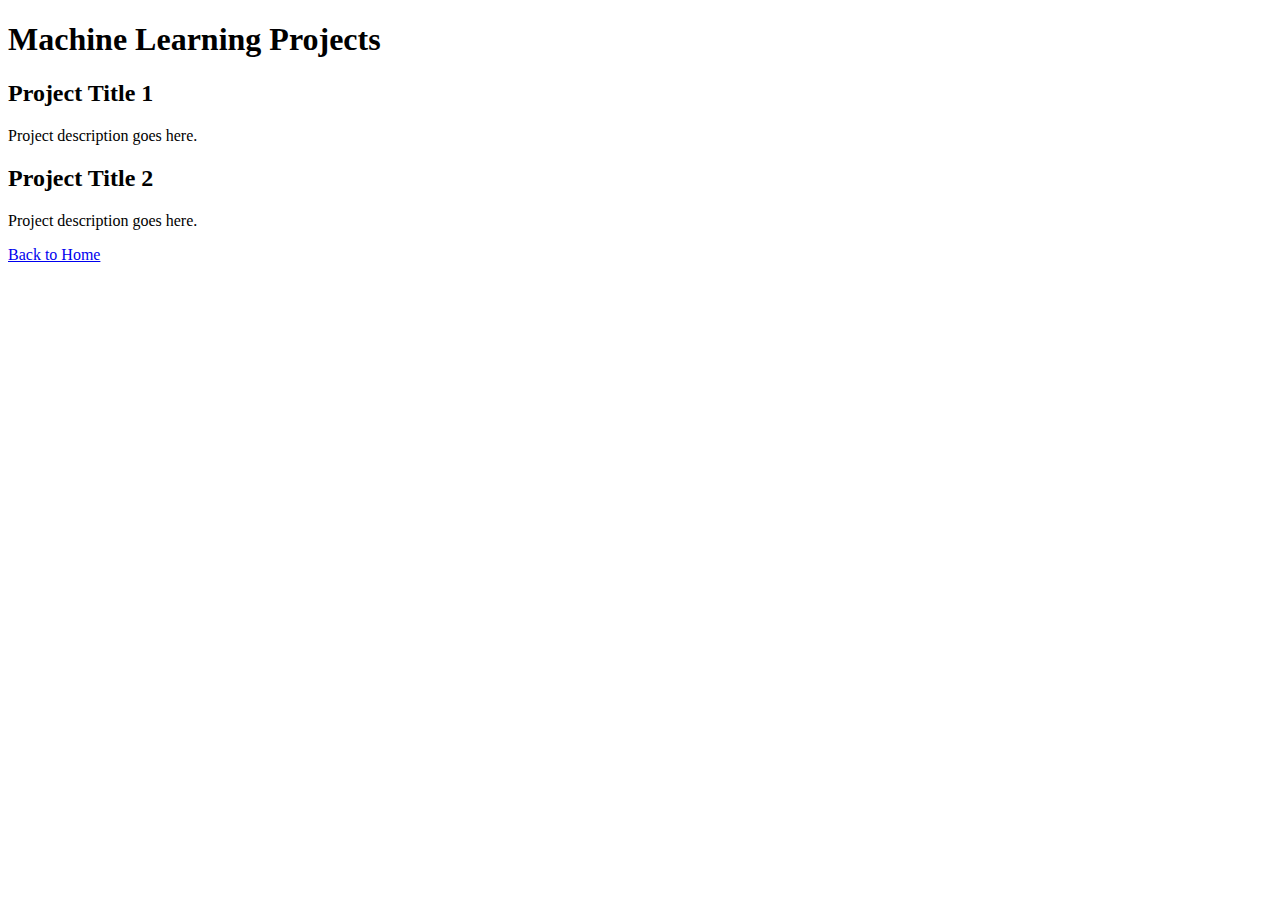
==== projects/ml.html @ 89b2ec48 "initial commit" ====
<!DOCTYPE html>
<html lang="en">
<head>
    <meta charset="UTF-8">
    <meta name="viewport" content="width=device-width, initial-scale=1.0">
    <title>Machine Learning Projects</title>
    <link rel="stylesheet" href="style.css">
</head>
<body>
    <h1>Machine Learning Projects</h1>
    <div class="projects-container">
        <!-- Add your projects here -->
        <div class="project">
            <h2>Project Title 1</h2>
            <p>Project description goes here.</p>
        </div>
        <div class="project">
            <h2>Project Title 2</h2>
            <p>Project description goes here.</p>
        </div>
    </div>
    <a href="index.html">Back to Home</a>
</body>
</html>
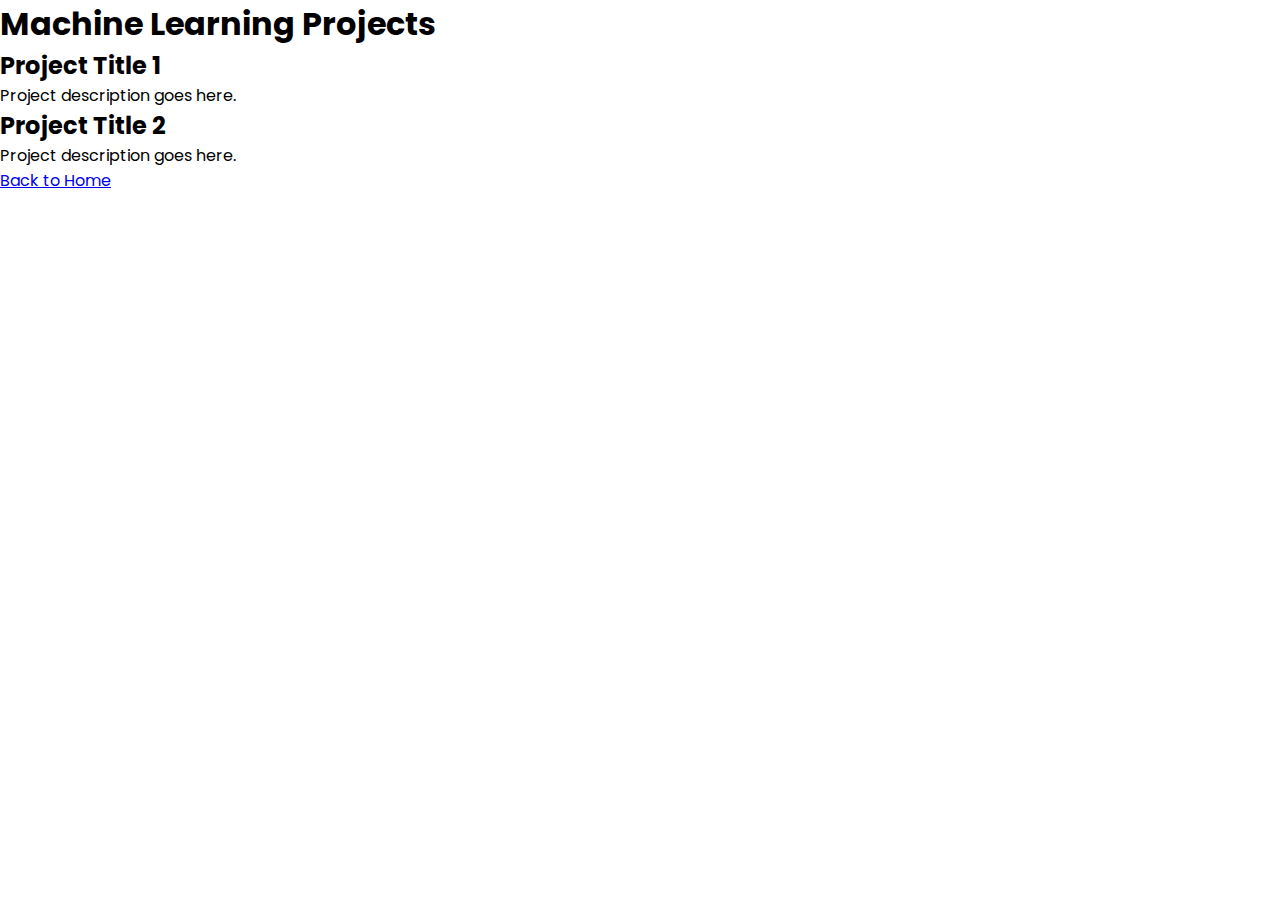
==== commit c325ab96: "updated" ====
--- a/projects/ml.html
+++ b/projects/ml.html
@@ -4,7 +4,8 @@
     <meta charset="UTF-8">
     <meta name="viewport" content="width=device-width, initial-scale=1.0">
     <title>Machine Learning Projects</title>
-    <link rel="stylesheet" href="style.css">
+    <link rel="stylesheet" href="styles.css">
+    <link href='https://unpkg.com/boxicons@2.1.1/css/boxicons.min.css' rel='stylesheet'>
 </head>
 <body>
     <h1>Machine Learning Projects</h1>
--- a/projects/styles.css
+++ b/projects/styles.css
@@ -0,0 +1,93 @@
+/*<<<<<<<<<<<<---------------------------->>>>>>>>>>>>>>>>  */
+/* ===== Google Font Import - Poppins ===== */
+@import url('https://fonts.googleapis.com/css2?family=Poppins:wght@200;300;400;500;600&display=swap');
+*{
+    margin: 0;
+    padding: 0;
+    box-sizing: border-box;
+    font-family: 'Poppins', sans-serif;
+}
+.heading h1{
+    margin: 20px 0 !important;
+    font-family: Arial, sans-serif !important;
+    text-align: center !important;
+    padding: 0;
+}
+.heading a {
+    display: block;
+    text-decoration: none;
+    color: blue;
+    margin: 20px 0 !important;
+    font-family: Arial, sans-serif !important;
+    text-align: center !important;
+    padding: 0;
+}
+.container{
+    position: relative;
+    min-height: 100vh;
+    max-width: 1000px;
+    width: 100%;
+    margin: 0 auto;
+    padding: 40px 20px;
+}
+.container .search-box{
+    position: relative;
+    height: 42px;
+    max-width: 400px;
+    margin: 0 auto;
+    margin-bottom: 40px;
+}
+.search-box input{
+    position: absolute;
+    height: 100%;
+    width: 100%;
+    outline: none;
+    border: none;
+    background-color: #323334;
+    padding: 0 15px 0 45px;
+    color: #fff;
+    border-radius: 6px;
+}
+.search-box i{
+    position: absolute;
+    z-index: 2;
+    color: #999;
+    top: 50%;
+    left: 15px;
+    font-size: 20px;
+    transform: translateY(-50%);
+}
+.container .images .image-box{
+    position: relative;
+    height: 300px;
+    width: 210px;
+    border-radius: 6px;
+    overflow: hidden;
+}
+.images{
+    width: 100%;
+    display: flex;
+    justify-content: center;
+    flex-wrap: wrap;
+}
+.images .image-box{
+    margin: 8px;
+}
+.images .image-box img{
+    height: 100%;
+    width: 100%;
+    border-radius: 6px;
+    transition: transform 0.2s linear;
+}
+.image-box:hover img{
+    transform: scale(1.05);
+}
+.image-box h6{
+    position: absolute;
+    bottom: 10px;
+    left: 10px;
+    color: #fff;
+    font-size: 12px;
+    font-weight: 400;
+    text-transform: capitalize;
+}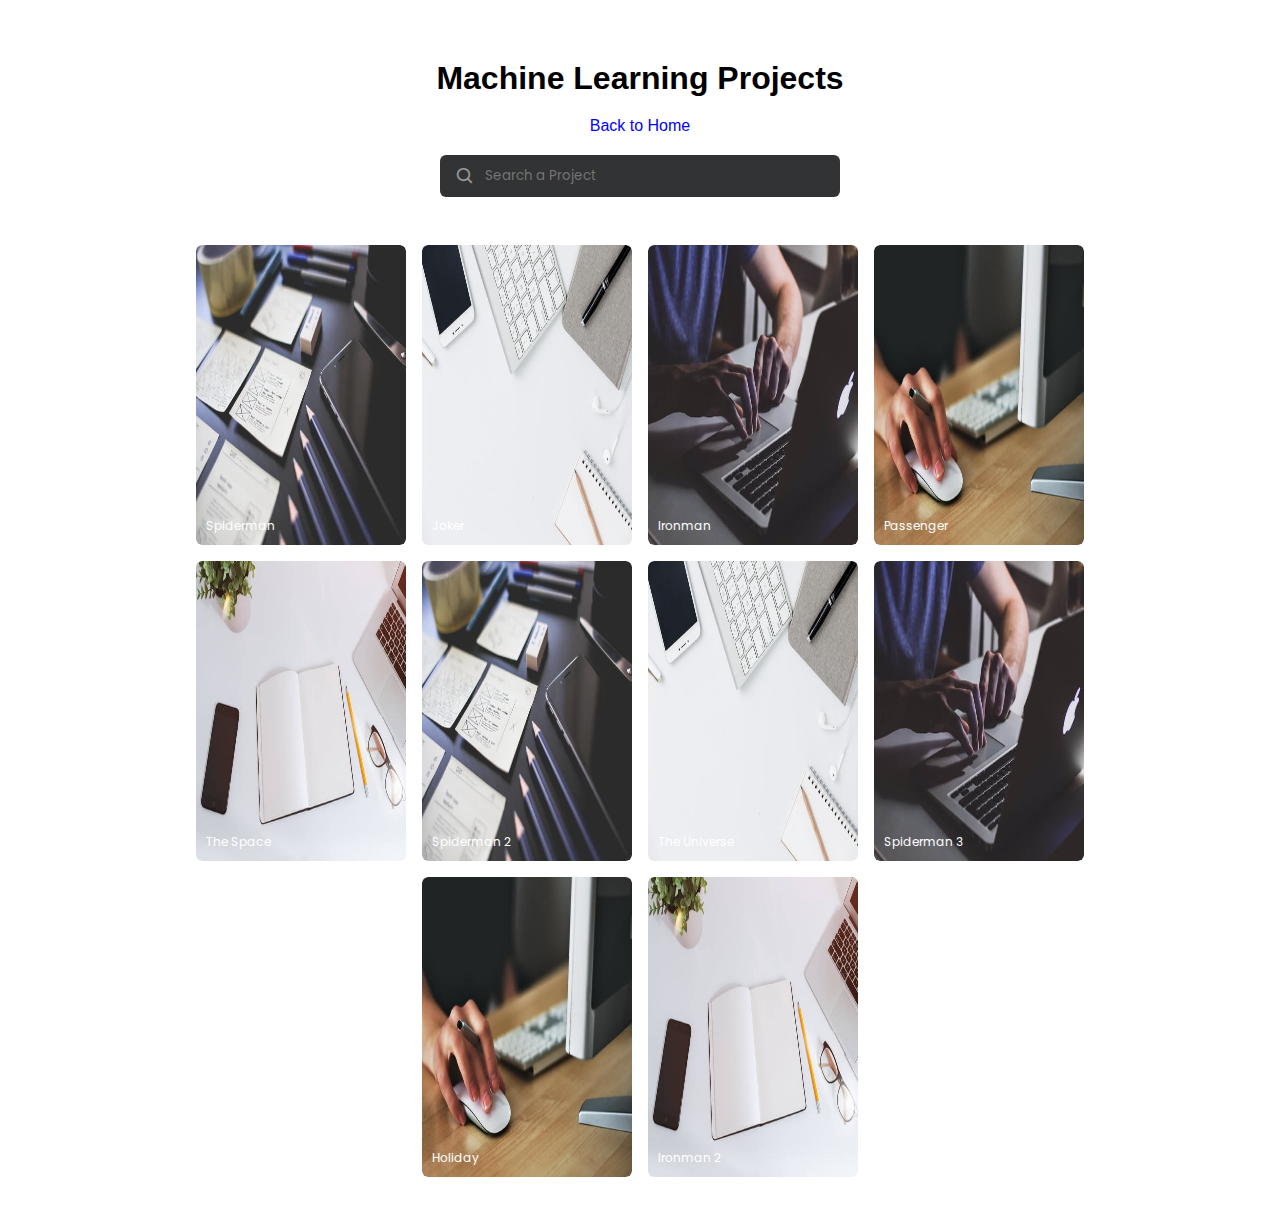
==== commit 1bc1df82: "updated" ====
--- a/projects/ml.html
+++ b/projects/ml.html
@@ -8,18 +8,59 @@
     <link href='https://unpkg.com/boxicons@2.1.1/css/boxicons.min.css' rel='stylesheet'>
 </head>
 <body>
-    <h1>Machine Learning Projects</h1>
-    <div class="projects-container">
-        <!-- Add your projects here -->
-        <div class="project">
-            <h2>Project Title 1</h2>
-            <p>Project description goes here.</p>
+    <div class="container">
+        <div class="heading">
+            <h1>Machine Learning Projects</h1>
+            <a href="index.html">Back to Home</a>
         </div>
-        <div class="project">
-            <h2>Project Title 2</h2>
-            <p>Project description goes here.</p>
+        <div class="search-box">
+            <i class="bx bx-search"></i>
+            <input type="text" placeholder="Search a Project">
+        </div>
+        <div class="images">
+            <div class="image-box" data-name="spiderman">
+                <img src="images/work1.jpg" alt="">
+                <h6>spiderman</h6>
+            </div>
+            <div class="image-box" data-name="joker">
+                <img src="images/work2.jpg" alt="">
+                <h6>joker</h6>
+            </div>
+            <div class="image-box" data-name="ironman">
+                <img src="images/work3.jpg" alt="">
+                <h6>ironman</h6>
+            </div>
+            <div class="image-box" data-name="passenger">
+                <img src="images/work5.jpg" alt="">
+                <h6>passenger</h6>
+            </div>
+            <div class="image-box" data-name="space">
+                <img src="images/work6.jpg" alt="">
+                <h6>the space</h6>
+            </div>
+            <div class="image-box" data-name="spiderman">
+                <img src="images/work1.jpg" alt="">
+                <h6>spiderman 2</h6>
+            </div>
+            <div class="image-box" data-name="universe">
+                <img src="images/work2.jpg" alt="">
+                <h6>the universe</h6>
+            </div>
+            <div class="image-box" data-name="spiderman">
+                <img src="images/work3.jpg" alt="">
+                <h6>spiderman 3</h6>
+            </div>
+            <div class="image-box" data-name="holiday">
+                <img src="images/work5.jpg" alt="">
+                <h6>holiday</h6>
+            </div>
+            <div class="image-box" data-name="ironman">
+                <img src="images/work6.jpg" alt="">
+                <h6>ironman 2</h6>
+            </div>
         </div>
     </div>
-    <a href="index.html">Back to Home</a>
+
+    <script src="script.js"></script>
 </body>
 </html>
